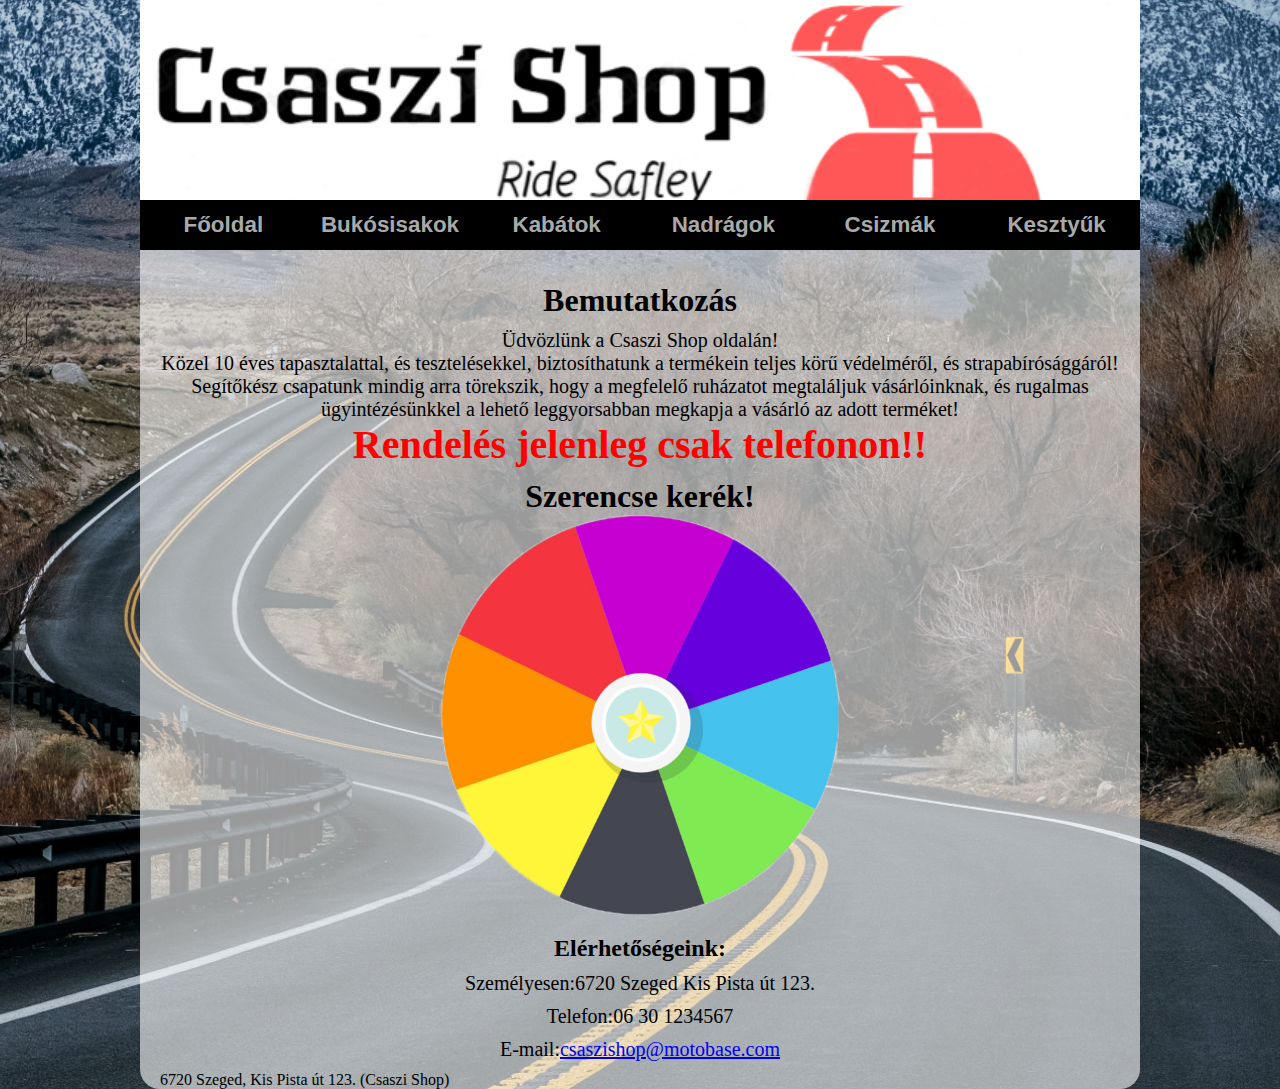
==== index.html @ 69a8b59b "Motoros ruházat_1" ====
<!DOCTYPE html>
<html lang="hu">
<head>
    <link rel="stylesheet" href="style.css">
    <meta charset="UTF-8">
    <meta name="viewport" content="width=device-width, initial-scale=1.0">
    <title>Csaszi Shop</title>
</head>
<header></header>
<body>
    <main>
    <nav>
    <ul>
        <li><a href="index.html">Főoldal</a></li>
        <li><a href="bukosisak.html">Bukósisakok</a></li>
        <li><a href="kabat.html">Kabátok</a></li>
        <li><a href="nadrag.html">Nadrágok</a></li>
        <li><a href="csizma.html">Csizmák</a></li>
        <li><a href="kesztyu.html">Kesztyűk</a></li>
    </ul>
</nav>
<h1>Bemutatkozás</h1>
<div>
Üdvözlünk a Csaszi Shop oldalán! <br>
Közel 10 éves tapasztalattal, és tesztelésekkel, biztosíthatunk a termékein teljes körű védelméről, és strapabírósággáról! <br>
Segítőkész csapatunk mindig arra törekszik, hogy a megfelelő ruházatot megtaláljuk vásárlóinknak, és rugalmas ügyintézésünkkel a lehető leggyorsabban megkapja a vásárló az adott terméket! <br>
<h1 class="telefon">Rendelés jelenleg csak telefonon!!</h1>
</div>

<h1>Szerencse kerék!</h1>

<p class="szerencse">
    <img src="image/szerencsekerek2.png" alt="kerek" id="kerek">
</p>

<h2>Elérhetőségeink:</h2>
<div>Személyesen:6720 Szeged Kis Pista út 123.</div>
<div>Telefon:06 30 1234567</div>
<div>E-mail:<a href="index.html">csaszishop@motobase.com</a></div>

</main>
<footer>6720 Szeged, Kis Pista út 123. (Csaszi Shop)</footer>
<script src="script.js"></script>
</body>
</html>
---- style.css ----
*{
    padding: 0;
    margin: 0;
}

/*Főoldal*/

html{
    background-image: url(image/hatter.jpg);
    background-repeat: no-repeat;
    background-size: cover;
    background-position: center;
    display: block;
}
header{
    background-image: url(image/Logo.png);
    background-repeat: no-repeat;
    background-size: cover;
    background-position: center;
    height: 200px;
    width: 100%;
}
body{
    width: 1000px;
    height: 100%;
    margin: auto;
    background-color: rgba(999, 999, 999, 0.6);
    border-radius: 20px;
}
nav{
    height: 50px;
    background-color: black;
    margin-bottom: 2rem;
}
nav ul{
    list-style: none;
    width: 1000px;
    height: 100%;
    display: flex;
    justify-content: space-around;
    
}
nav ul li{
    display: flex;
    justify-content: center;
    align-items: center;
    width: 166px;
}
nav ul li a{
    color: darkgray;
    font-size: 1.4rem;
    font-weight: bold;
    font-family: 'Franklin Gothic Medium', 'Arial Narrow', Arial, sans-serif;
    text-decoration: none;
}
nav ul li a:hover{
    color: crimson;
    text-decoration: underline;
    font-size: 1.5rem;
}
main{
    text-align: center;
}
div{
    margin: 10px;
    font-size: 20px;
}
.telefon{
    color: red;
}
footer{
    margin: auto 20px;
}

h2{
    margin-top: 20px;
}


/*Szerencse kerék*/
.szerencse{
    height: 25rem;
    display: flex;
    justify-content: center;
}
.kerek{
    display: flex;
    justify-content: center
}


/*Bukósisakok*/
.buko1, .buko2, .buko3{
    display: content;
    text-align: left;
}
.exo520, .exo-tech, .adx-1{
    width: 80%;
    border-radius: 2rem;
}

/*Kabátok*/


/*Nadrágok*/


/*Csizmák*/


/*Kesztyűk*/



/*
@media(max-width:1000px) {
    html{
        max-width: 800px;
    }
}
@media(max-width:500px) {
    html{
        max-width: 400px;
    }
    
}
@media(max-width:300px) {
    html{
        max-width: 250px;
    }
}
*/
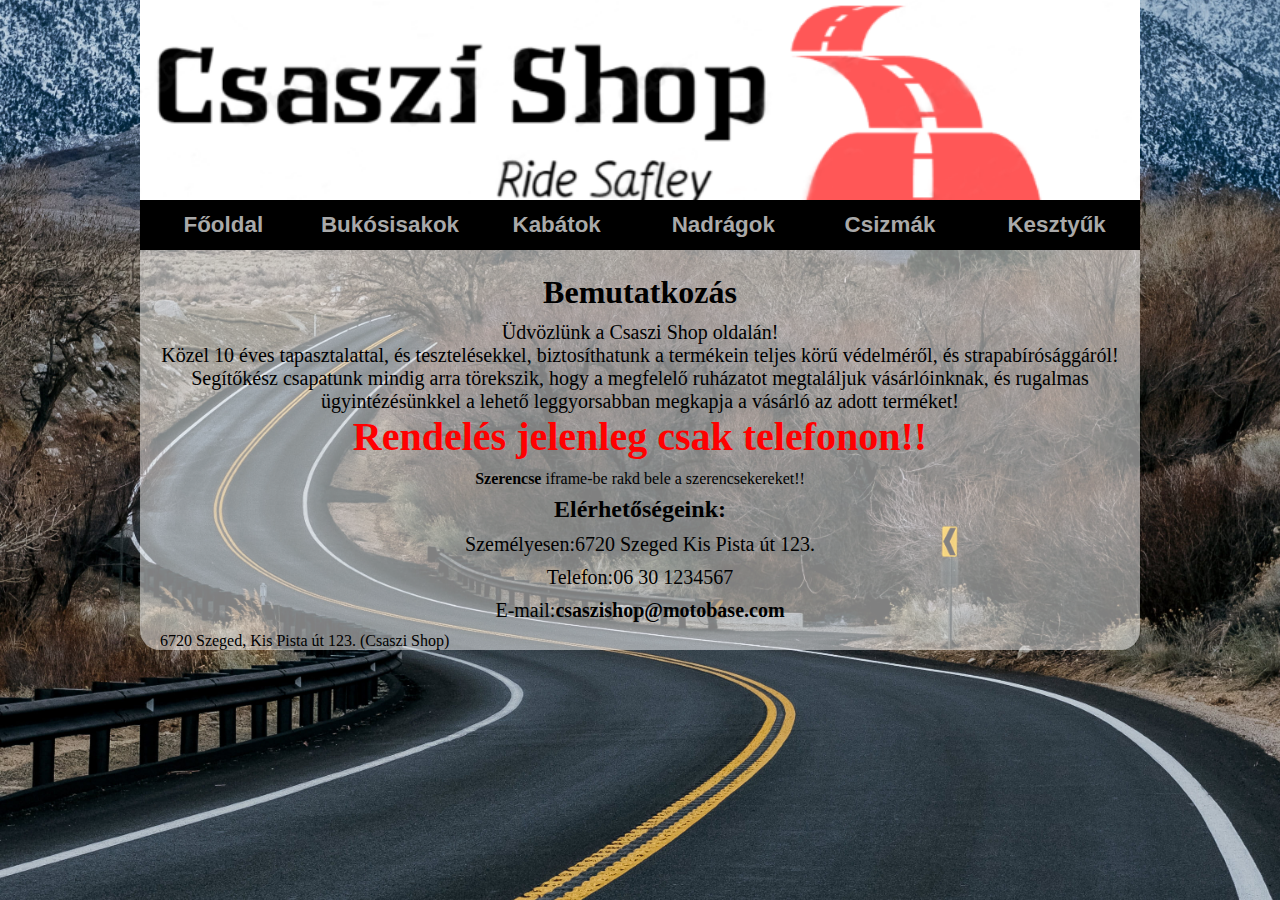
==== commit ad5fa1ea: "modified:   bukosisak.html" ====
--- a/index.html
+++ b/index.html
@@ -27,11 +27,10 @@
 <h1 class="telefon">Rendelés jelenleg csak telefonon!!</h1>
 </div>
 
-<h1>Szerencse kerék!</h1>
+<a href="szerencse.html">Szerencse</a>
 
-<p class="szerencse">
-    <img src="image/szerencsekerek2.png" alt="kerek" id="kerek">
-</p>
+iframe-be rakd bele a szerencsekereket!!
+
 
 <h2>Elérhetőségeink:</h2>
 <div>Személyesen:6720 Szeged Kis Pista út 123.</div>
@@ -42,4 +41,6 @@
 <footer>6720 Szeged, Kis Pista út 123. (Csaszi Shop)</footer>
 <script src="script.js"></script>
 </body>
+
+
 </html>--- a/style.css
+++ b/style.css
@@ -1,6 +1,7 @@
 *{
     padding: 0;
     margin: 0;
+    box-sizing: border-box;
 }
 
 /*Főoldal*/
@@ -10,7 +11,8 @@
     background-repeat: no-repeat;
     background-size: cover;
     background-position: center;
-    display: block;
+    background-attachment: fixed;
+    margin-bottom: 5rem;
 }
 header{
     background-image: url(image/Logo.png);
@@ -24,13 +26,17 @@
     width: 1000px;
     height: 100%;
     margin: auto;
-    background-color: rgba(999, 999, 999, 0.6);
+    background-color: rgba(999, 999, 999, 0.5);
     border-radius: 20px;
 }
 nav{
+    overflow: hidden;
+    position: -webkit-sticky;
+    position: sticky;
     height: 50px;
     background-color: black;
-    margin-bottom: 2rem;
+    margin-bottom: 1.5rem;
+    top: 0;
 }
 nav ul{
     list-style: none;
@@ -38,6 +44,7 @@
     height: 100%;
     display: flex;
     justify-content: space-around;
+    padding: 0;
     
 }
 nav ul li{
@@ -68,7 +75,7 @@
 .telefon{
     color: red;
 }
-footer{
+footer, .footer{
     margin: auto 20px;
 }
 
@@ -78,35 +85,248 @@
 
 
 /*Szerencse kerék*/
-.szerencse{
-    height: 25rem;
-    display: flex;
-    justify-content: center;
-}
-.kerek{
-    display: flex;
-    justify-content: center
-}
+#test{
+	margin:0;
+	padding:0;
+	background-color: #34495e;
+	display:flex;
+	align-items:center;
+	justify-content: center;
+	height:100vh;
+	overflow:hidden;
+}
+
+.container{
+	width:500px;
+	height:500px;
+	background-color: #ccc;
+	border-radius:50%;
+	border:15px solid #dde;
+	position: relative;
+	overflow: hidden;
+	transition: 5s;
+}
+
+.container div{
+	height:50%;
+	width:200px;
+	position: absolute;
+	clip-path: polygon(100% 0 , 50% 100% , 0 0 );
+	transform:translateX(-50%);
+	transform-origin:bottom;
+	text-align:center;
+	display:flex;
+	align-items: center;
+	justify-content: center;
+	font-size:20px;
+	font-weight:bold;
+	font-family:sans-serif;
+	color:#fff;
+	left:135px;
+}
+
+.container .one{
+	background-color: #3f51b5;
+	left:50%;
+}
+.container .two{
+	background-color: #ff9800;
+	transform: rotate(45deg);
+}
+.container .three{
+	background-color: #e91e63;
+	transform:rotate(90deg);
+}
+.container .four{
+	background-color: #4caf50;
+	transform: rotate(135deg);
+}
+.container .five{
+	background-color: #009688;
+	transform: rotate(180deg);
+}
+.container .six{
+	background-color: #795548;
+	transform: rotate(225deg);
+}
+.container .seven{
+	background-color: #9c27b0;
+	transform: rotate(270deg);
+}
+.container .eight{
+	background-color: #f44336;
+	transform: rotate(315deg);
+}
+
+.arrow{
+	position: absolute;
+	top:0;
+	left:50%;
+	transform: translateX(-50%);
+	color:#fff;
+}
+
+.arrow::before{
+	content:"\1F817";
+	font-size:50px;
+}
+
+#spin{
+	position: absolute;
+	top:50%;
+	left:50%;
+	transform:translate(-50%,-50%);
+	z-index:10;
+	background-color: #e2e2e2;
+	text-transform: uppercase;
+	border:8px solid #fff;
+	font-weight:bold;
+	font-size:20px;
+	color:#a2a2a2;
+	width: 80px;
+	height:80px;
+	font-family: sans-serif;
+	border-radius:50%;
+	cursor: pointer;
+	outline:none;
+	letter-spacing: 1px;
+}
+
+
 
 
 /*Bukósisakok*/
 .buko1, .buko2, .buko3{
     display: content;
     text-align: left;
+    font-size: 20px;
 }
 .exo520, .exo-tech, .adx-1{
     width: 80%;
     border-radius: 2rem;
 }
+.bukoMain{
+    margin: 0 2rem 3rem 2rem ;
+}
+.bukoMain h1, h2, h3{
+    margin: 0.5rem;
+}
+.bukoMain ul li{
+    margin: 1rem;
+    list-style-position: inside;
+}
+.tipus{
+    max-width: 25rem;
+    display: block;
+    position: -webkit-sticky;
+    position: sticky;
+    top: 3.4rem;
+}
+.zart, .nyitott, .adv{
+    height: 1.5rem;
+    width: 7rem;
+    background-color: rgba(150, 10, 10, 0.3);
+    border-radius: 10px;
+    margin: 0.1rem;
+    display: flex;
+    justify-content: center;
+    align-items: center;
+    align-self: center;
+}
+.zart .nyitott, .adv, a{
+    text-decoration: none;
+    color: #000000;
+    font-weight: bold;
+}
 
 /*Kabátok*/
-
+.evszak{
+    max-width: 25rem;
+    display: block;
+    position: -webkit-sticky;
+    position: sticky;
+    top: 3.4rem;
+}
+.nyari, .teli, .negy{
+    height: 1.5rem;
+    width: 7rem;
+    background-color: rgba(150, 10, 10, 0.3);
+    border-radius: 10px;
+    margin: 0.1rem;
+    display: flex;
+    justify-content: center;
+    align-items: center;
+    align-self: center;
+}
+.nyari .teli, .negy, a{
+    text-decoration: none;
+    color: #000000;
+    font-weight: bold;
+}
+.kabat_main{
+    margin: 0rem 2rem 3rem 2rem;
+}
+.kabat_main h1{
+    margin-bottom: 1rem;
+}
+.kabat_main ul li{
+    padding-left: 0.5rem;
+    list-style-position: inside;
+}
+.kabat1, .kabat2, .kabat3{
+    display: contents;
+    text-align: left;
+    font-size: 20px;
+}
+.Khao_air_kabat, .Tacoma_kabat, .Westport_kabat{
+    height: 35rem;
+    width: auto;
+    margin-bottom: 1rem;
+    border-radius: 3rem;
+} 
+.video_kabat{
+    display: flex;
+    justify-content: center;
+    margin: 1rem;
+}
+.warning{
+    color: #ff0000;
+}
 
 /*Nadrágok*/
-
-
+#AlexiusFarmer{
+    
+}
+.nadrag1, .nadrag2, .nadrag3{
+    display: content;
+    text-align: left;
+    font-size: 20px;
+}
+.nadrag_main{
+    margin: 0rem 2rem 3rem 2rem;
+}
+.nadrag_main h1{
+    margin-bottom: 1rem;
+}
+.nadrag_main ul li{
+    padding-left: 0.5rem;
+    list-style-position: inside;
+}
+.Alexius_Farmer, .Khao_Air_Nadrag, .Tacoma_Nadrag{
+    height: 25rem;
+    width: auto;
+    margin-bottom: 1rem;
+    border-radius: 1.5rem;
+}
+.video_nadrag{
+    display: flex;
+    justify-content: center;
+    margin: 1rem;
+}
 /*Csizmák*/
-
+.zero{
+    
+}
 
 /*Kesztyűk*/
 
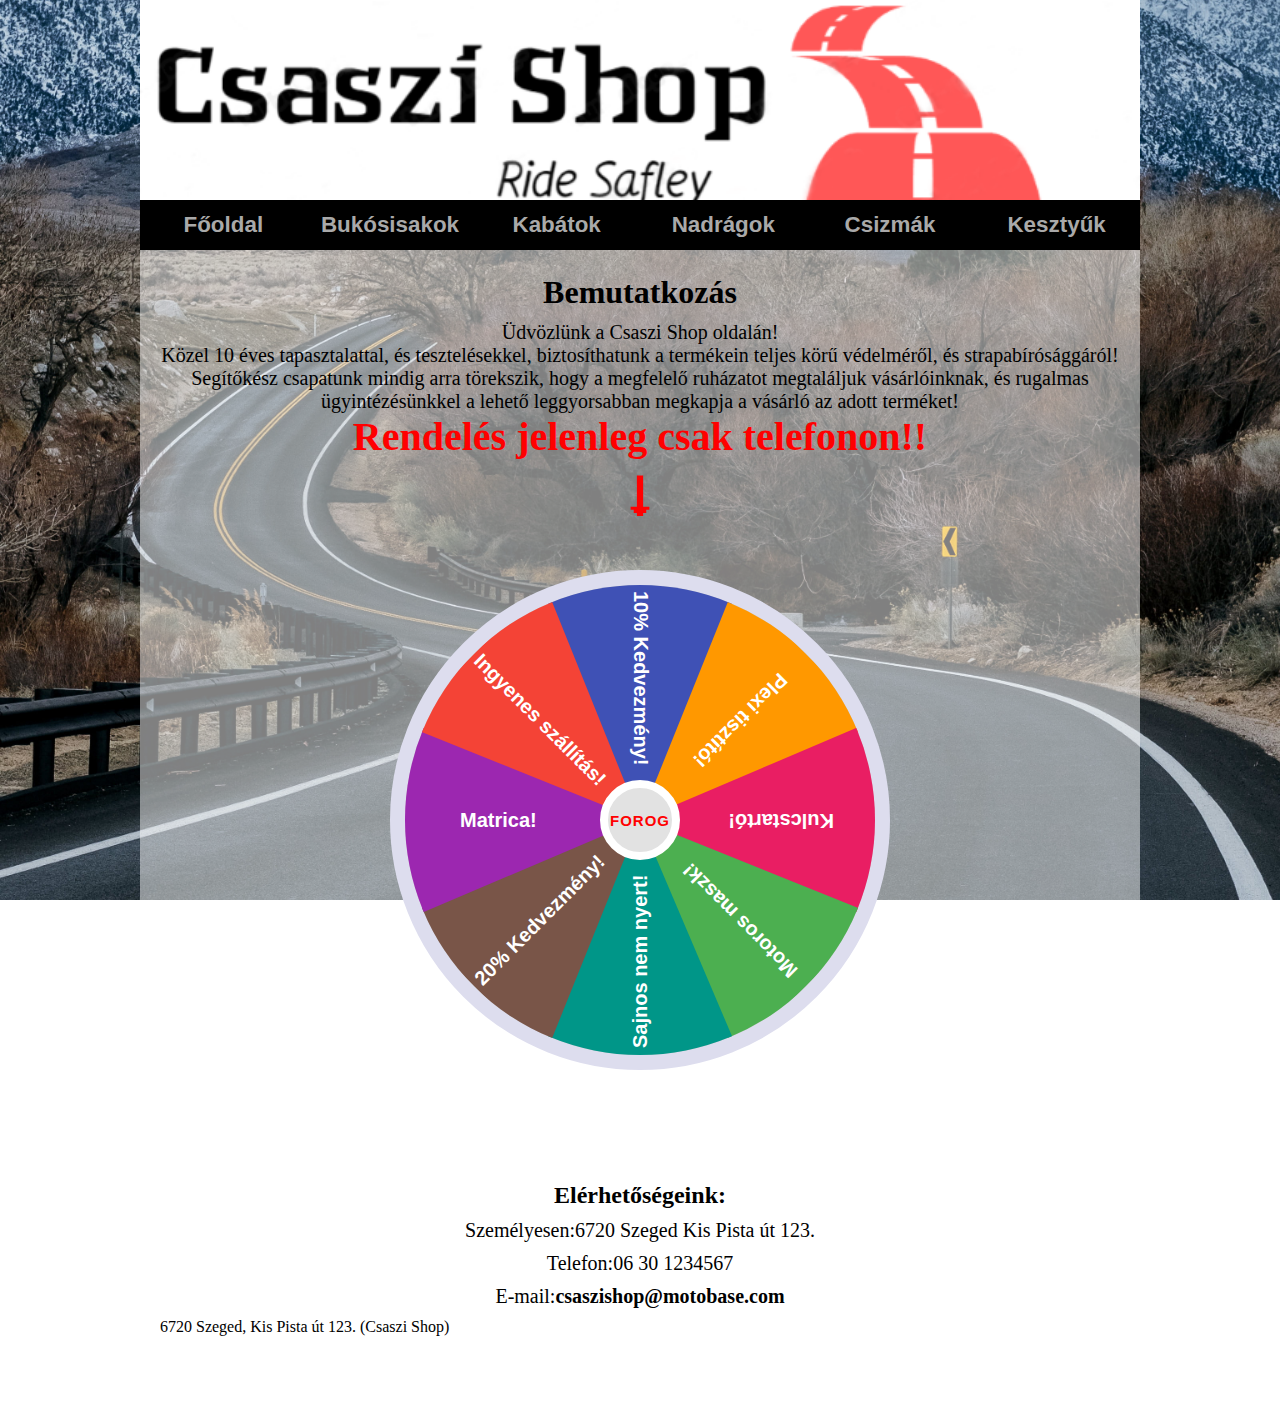
==== commit 060f2701: "Motorosruhazat_3" ====
--- a/index.html
+++ b/index.html
@@ -27,10 +27,7 @@
 <h1 class="telefon">Rendelés jelenleg csak telefonon!!</h1>
 </div>
 
-<a href="szerencse.html">Szerencse</a>
-
-iframe-be rakd bele a szerencsekereket!!
-
+<iframe src="szerencse.html" frameborder="0"></iframe>
 
 <h2>Elérhetőségeink:</h2>
 <div>Személyesen:6720 Szeged Kis Pista út 123.</div>
--- a/style.css
+++ b/style.css
@@ -1,336 +1,255 @@
-*{
-    padding: 0;
-    margin: 0;
-    box-sizing: border-box;
+* {
+  padding: 0;
+  margin: 0;
+  box-sizing: border-box;
 }
 
 /*Főoldal*/
 
-html{
-    background-image: url(image/hatter.jpg);
-    background-repeat: no-repeat;
-    background-size: cover;
-    background-position: center;
-    background-attachment: fixed;
-    margin-bottom: 5rem;
-}
-header{
-    background-image: url(image/Logo.png);
-    background-repeat: no-repeat;
-    background-size: cover;
-    background-position: center;
-    height: 200px;
-    width: 100%;
-}
-body{
-    width: 1000px;
-    height: 100%;
-    margin: auto;
-    background-color: rgba(999, 999, 999, 0.5);
-    border-radius: 20px;
-}
-nav{
-    overflow: hidden;
-    position: -webkit-sticky;
-    position: sticky;
-    height: 50px;
-    background-color: black;
-    margin-bottom: 1.5rem;
-    top: 0;
-}
-nav ul{
-    list-style: none;
-    width: 1000px;
-    height: 100%;
-    display: flex;
-    justify-content: space-around;
-    padding: 0;
-    
-}
-nav ul li{
-    display: flex;
-    justify-content: center;
-    align-items: center;
-    width: 166px;
-}
-nav ul li a{
-    color: darkgray;
-    font-size: 1.4rem;
-    font-weight: bold;
-    font-family: 'Franklin Gothic Medium', 'Arial Narrow', Arial, sans-serif;
-    text-decoration: none;
-}
-nav ul li a:hover{
-    color: crimson;
-    text-decoration: underline;
-    font-size: 1.5rem;
-}
-main{
-    text-align: center;
-}
-div{
-    margin: 10px;
-    font-size: 20px;
-}
-.telefon{
-    color: red;
-}
-footer, .footer{
-    margin: auto 20px;
-}
-
-h2{
-    margin-top: 20px;
-}
-
+html {
+  background-image: url(image/hatter.jpg);
+  background-repeat: no-repeat;
+  background-size: cover;
+  background-position: center;
+  background-attachment: fixed;
+  margin-bottom: 5rem;
+}
+header {
+  background-image: url(image/Logo.png);
+  background-repeat: no-repeat;
+  background-size: cover;
+  background-position: center;
+  height: 200px;
+  width: 100%;
+}
+body {
+  width: 1000px;
+  height: 100%;
+  margin: auto;
+  background-color: rgba(999, 999, 999, 0.5);
+  border-radius: 20px;
+  font-family: 'Times New Roman', Times, serif;
+}
+nav {
+  overflow: hidden;
+  position: -webkit-sticky;
+  position: sticky;
+  height: 50px;
+  background-color: black;
+  margin-bottom: 1.5rem;
+  top: 0;
+}
+nav ul {
+  list-style: none;
+  width: 1000px;
+  height: 100%;
+  display: flex;
+  justify-content: space-around;
+  padding: 0;
+}
+nav ul li {
+  display: flex;
+  justify-content: center;
+  align-items: center;
+  width: 166px;
+}
+nav ul li a {
+  color: darkgray;
+  font-size: 1.4rem;
+  font-weight: bold;
+  font-family: "Franklin Gothic Medium", "Arial Narrow", Arial, sans-serif;
+  text-decoration: none;
+}
+nav ul li a:hover {
+  color: crimson;
+  text-decoration: underline;
+  font-size: 1.5rem;
+}
+main {
+  text-align: center;
+}
+div {
+  margin: 10px;
+  font-size: 20px;
+}
+.telefon {
+  color: red;
+}
+footer,
+.footer {
+  margin: auto 20px;
+}
+
+h2 {
+  margin-top: 20px;
+}
 
 /*Szerencse kerék*/
-#test{
-	margin:0;
-	padding:0;
-	background-color: #34495e;
-	display:flex;
-	align-items:center;
-	justify-content: center;
-	height:100vh;
-	overflow:hidden;
-}
-
-.container{
-	width:500px;
-	height:500px;
-	background-color: #ccc;
-	border-radius:50%;
-	border:15px solid #dde;
-	position: relative;
-	overflow: hidden;
-	transition: 5s;
-}
-
-.container div{
-	height:50%;
-	width:200px;
-	position: absolute;
-	clip-path: polygon(100% 0 , 50% 100% , 0 0 );
-	transform:translateX(-50%);
-	transform-origin:bottom;
-	text-align:center;
-	display:flex;
-	align-items: center;
-	justify-content: center;
-	font-size:20px;
-	font-weight:bold;
-	font-family:sans-serif;
-	color:#fff;
-	left:135px;
-}
-
-.container .one{
-	background-color: #3f51b5;
-	left:50%;
-}
-.container .two{
-	background-color: #ff9800;
-	transform: rotate(45deg);
-}
-.container .three{
-	background-color: #e91e63;
-	transform:rotate(90deg);
-}
-.container .four{
-	background-color: #4caf50;
-	transform: rotate(135deg);
-}
-.container .five{
-	background-color: #009688;
-	transform: rotate(180deg);
-}
-.container .six{
-	background-color: #795548;
-	transform: rotate(225deg);
-}
-.container .seven{
-	background-color: #9c27b0;
-	transform: rotate(270deg);
-}
-.container .eight{
-	background-color: #f44336;
-	transform: rotate(315deg);
-}
-
-.arrow{
-	position: absolute;
-	top:0;
-	left:50%;
-	transform: translateX(-50%);
-	color:#fff;
-}
-
-.arrow::before{
-	content:"\1F817";
-	font-size:50px;
-}
-
-#spin{
-	position: absolute;
-	top:50%;
-	left:50%;
-	transform:translate(-50%,-50%);
-	z-index:10;
-	background-color: #e2e2e2;
-	text-transform: uppercase;
-	border:8px solid #fff;
-	font-weight:bold;
-	font-size:20px;
-	color:#a2a2a2;
-	width: 80px;
-	height:80px;
-	font-family: sans-serif;
-	border-radius:50%;
-	cursor: pointer;
-	outline:none;
-	letter-spacing: 1px;
-}
-
-
-
+iframe {
+  height: 700px;
+  width: 700px;
+}
 
 /*Bukósisakok*/
-.buko1, .buko2, .buko3{
-    display: content;
-    text-align: left;
-    font-size: 20px;
-}
-.exo520, .exo-tech, .adx-1{
-    width: 80%;
-    border-radius: 2rem;
-}
-.bukoMain{
-    margin: 0 2rem 3rem 2rem ;
-}
-.bukoMain h1, h2, h3{
-    margin: 0.5rem;
-}
-.bukoMain ul li{
-    margin: 1rem;
-    list-style-position: inside;
-}
-.tipus{
-    max-width: 25rem;
-    display: block;
-    position: -webkit-sticky;
-    position: sticky;
-    top: 3.4rem;
-}
-.zart, .nyitott, .adv{
-    height: 1.5rem;
-    width: 7rem;
-    background-color: rgba(150, 10, 10, 0.3);
-    border-radius: 10px;
-    margin: 0.1rem;
-    display: flex;
-    justify-content: center;
-    align-items: center;
-    align-self: center;
-}
-.zart .nyitott, .adv, a{
-    text-decoration: none;
-    color: #000000;
-    font-weight: bold;
+.buko1,
+.buko2,
+.buko3 {
+  display: content;
+  text-align: left;
+  font-size: 20px;
+}
+.exo520,
+.exo-tech,
+.adx-1 {
+  width: 80%;
+  border-radius: 2rem;
+}
+.bukoMain {
+  margin: 0 2rem 3rem 2rem;
+}
+.bukoMain h1,
+h2,
+h3 {
+  margin: 0.5rem;
+}
+.bukoMain ul li {
+  margin: 1rem;
+  list-style-position: inside;
+}
+.tipus {
+  max-width: 25rem;
+  display: block;
+  position: -webkit-sticky;
+  position: sticky;
+  top: 3.4rem;
+}
+.zart,
+.nyitott,
+.adv {
+  height: 1.5rem;
+  width: 7rem;
+  background-color: rgba(150, 10, 10, 0.3);
+  border-radius: 10px;
+  margin: 0.1rem;
+  display: flex;
+  justify-content: center;
+  align-items: center;
+  align-self: center;
+}
+.zart .nyitott,
+.adv,
+a {
+  text-decoration: none;
+  color: #000000;
+  font-weight: bold;
 }
 
 /*Kabátok*/
-.evszak{
-    max-width: 25rem;
-    display: block;
-    position: -webkit-sticky;
-    position: sticky;
-    top: 3.4rem;
-}
-.nyari, .teli, .negy{
-    height: 1.5rem;
-    width: 7rem;
-    background-color: rgba(150, 10, 10, 0.3);
-    border-radius: 10px;
-    margin: 0.1rem;
-    display: flex;
-    justify-content: center;
-    align-items: center;
-    align-self: center;
-}
-.nyari .teli, .negy, a{
-    text-decoration: none;
-    color: #000000;
-    font-weight: bold;
-}
-.kabat_main{
-    margin: 0rem 2rem 3rem 2rem;
-}
-.kabat_main h1{
-    margin-bottom: 1rem;
-}
-.kabat_main ul li{
-    padding-left: 0.5rem;
-    list-style-position: inside;
-}
-.kabat1, .kabat2, .kabat3{
-    display: contents;
-    text-align: left;
-    font-size: 20px;
-}
-.Khao_air_kabat, .Tacoma_kabat, .Westport_kabat{
-    height: 35rem;
-    width: auto;
-    margin-bottom: 1rem;
-    border-radius: 3rem;
-} 
-.video_kabat{
-    display: flex;
-    justify-content: center;
-    margin: 1rem;
-}
-.warning{
-    color: #ff0000;
+.evszak {
+  max-width: 25rem;
+  display: block;
+  position: -webkit-sticky;
+  position: sticky;
+  top: 3.4rem;
+}
+.nyari,
+.teli,
+.negy {
+  height: 1.5rem;
+  width: 7rem;
+  background-color: rgba(150, 10, 10, 0.3);
+  border-radius: 10px;
+  margin: 0.1rem;
+  display: flex;
+  justify-content: center;
+  align-items: center;
+  align-self: center;
+}
+.nyari .teli,
+.negy,
+a {
+  text-decoration: none;
+  color: #000000;
+  font-weight: bold;
+}
+.kabat_main {
+  margin: 0rem 2rem 3rem 2rem;
+}
+.kabat_main h1 {
+  margin-bottom: 1rem;
+}
+.kabat_main ul li {
+  padding-left: 0.5rem;
+  list-style-position: inside;
+}
+.kabat1,
+.kabat2,
+.kabat3 {
+  display: contents;
+  text-align: left;
+  font-size: 20px;
+}
+.Khao_air_kabat,
+.Tacoma_kabat,
+.Westport_kabat {
+  height: 35rem;
+  width: auto;
+  margin-bottom: 1rem;
+  border-radius: 3rem;
+}
+.video_kabat {
+  display: flex;
+  justify-content: center;
+  margin: 1rem;
+}
+.warning {
+  color: #ff0000;
 }
 
 /*Nadrágok*/
-#AlexiusFarmer{
-    
-}
-.nadrag1, .nadrag2, .nadrag3{
-    display: content;
-    text-align: left;
-    font-size: 20px;
-}
-.nadrag_main{
-    margin: 0rem 2rem 3rem 2rem;
-}
-.nadrag_main h1{
-    margin-bottom: 1rem;
-}
-.nadrag_main ul li{
-    padding-left: 0.5rem;
-    list-style-position: inside;
-}
-.Alexius_Farmer, .Khao_Air_Nadrag, .Tacoma_Nadrag{
-    height: 25rem;
-    width: auto;
-    margin-bottom: 1rem;
-    border-radius: 1.5rem;
-}
-.video_nadrag{
-    display: flex;
-    justify-content: center;
-    margin: 1rem;
+.nadrag1,
+.nadrag2,
+.nadrag3 {
+  display: content;
+  text-align: left;
+  font-size: 20px;
+}
+.nadrag_main {
+  margin: 0rem 2rem 3rem 2rem;
+}
+.nadrag_main h1 {
+  margin-bottom: 1rem;
+}
+.nadrag_main ul li {
+  padding-left: 0.5rem;
+  list-style-position: inside;
+}
+.Alexius_Farmer,
+.Khao_Air_Nadrag,
+.Tacoma_Nadrag {
+  height: 25rem;
+  width: auto;
+  margin-bottom: 1rem;
+  border-radius: 1.5rem;
+}
+.video_nadrag {
+  display: flex;
+  justify-content: center;
+  margin: 1rem;
 }
 /*Csizmák*/
-.zero{
-    
+.evsz {
+  max-width: 25rem;
+  display: block;
+  position: -webkit-sticky;
+  position: sticky;
+  top: 3.4rem;
+  font-size: 14px;
+
+  line-height: 0;
 }
 
 /*Kesztyűk*/
-
-
 
 /*
 @media(max-width:1000px) {
@@ -349,4 +268,4 @@
         max-width: 250px;
     }
 }
-*/+*/
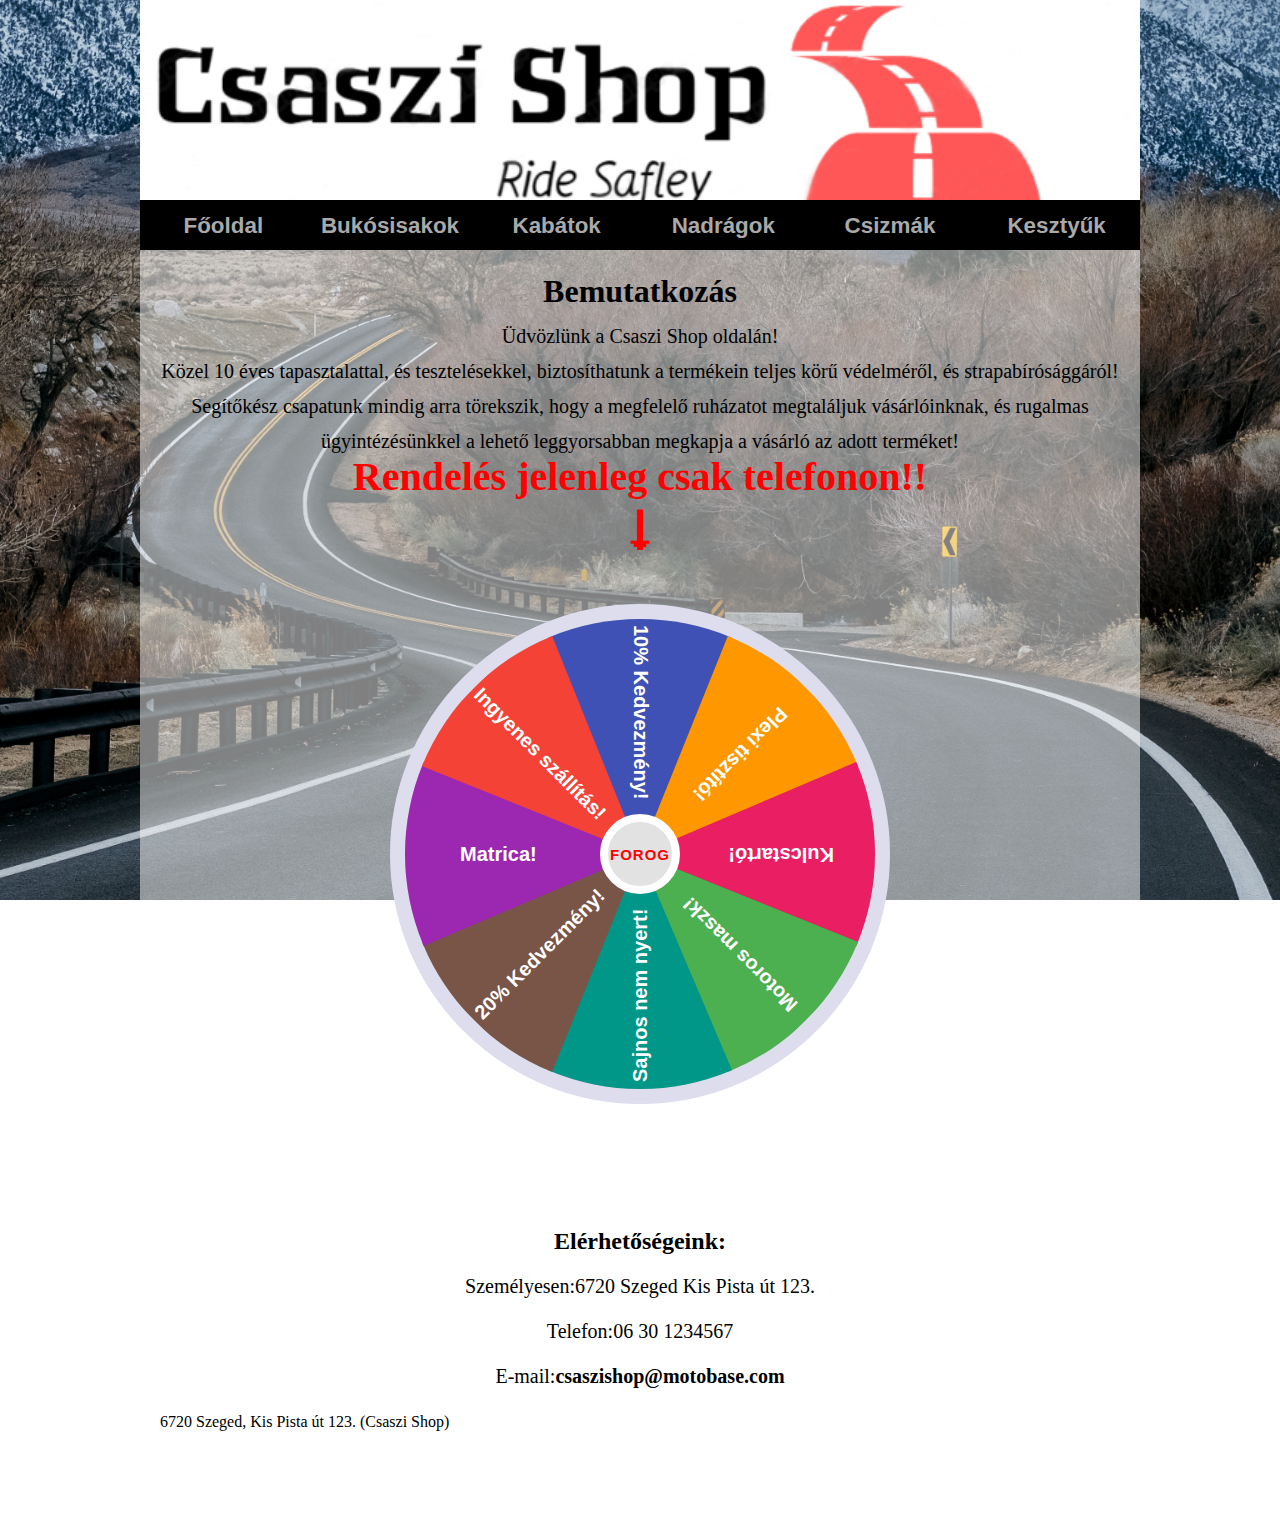
==== commit 390aad3f: "On branch Motorosruhazat_4 Changes to be committed: 	modified:   bukosisak.html 	modified:   csizma." ====
--- a/index.html
+++ b/index.html
@@ -36,7 +36,6 @@
 
 </main>
 <footer>6720 Szeged, Kis Pista út 123. (Csaszi Shop)</footer>
-<script src="script.js"></script>
 </body>
 
 
--- a/style.css
+++ b/style.css
@@ -2,6 +2,7 @@
   padding: 0;
   margin: 0;
   box-sizing: border-box;
+  
 }
 
 /*Főoldal*/
@@ -29,6 +30,7 @@
   background-color: rgba(999, 999, 999, 0.5);
   border-radius: 20px;
   font-family: 'Times New Roman', Times, serif;
+  line-height: 35px;
 }
 nav {
   overflow: hidden;
@@ -237,7 +239,7 @@
   justify-content: center;
   margin: 1rem;
 }
-/*Csizmák*/
+/*Csizmák-Kesztyűk*/
 .evsz {
   max-width: 25rem;
   display: block;
@@ -245,11 +247,9 @@
   position: sticky;
   top: 3.4rem;
   font-size: 14px;
-
   line-height: 0;
-}
-
-/*Kesztyűk*/
+  padding-left: 10px;
+}
 
 /*
 @media(max-width:1000px) {
